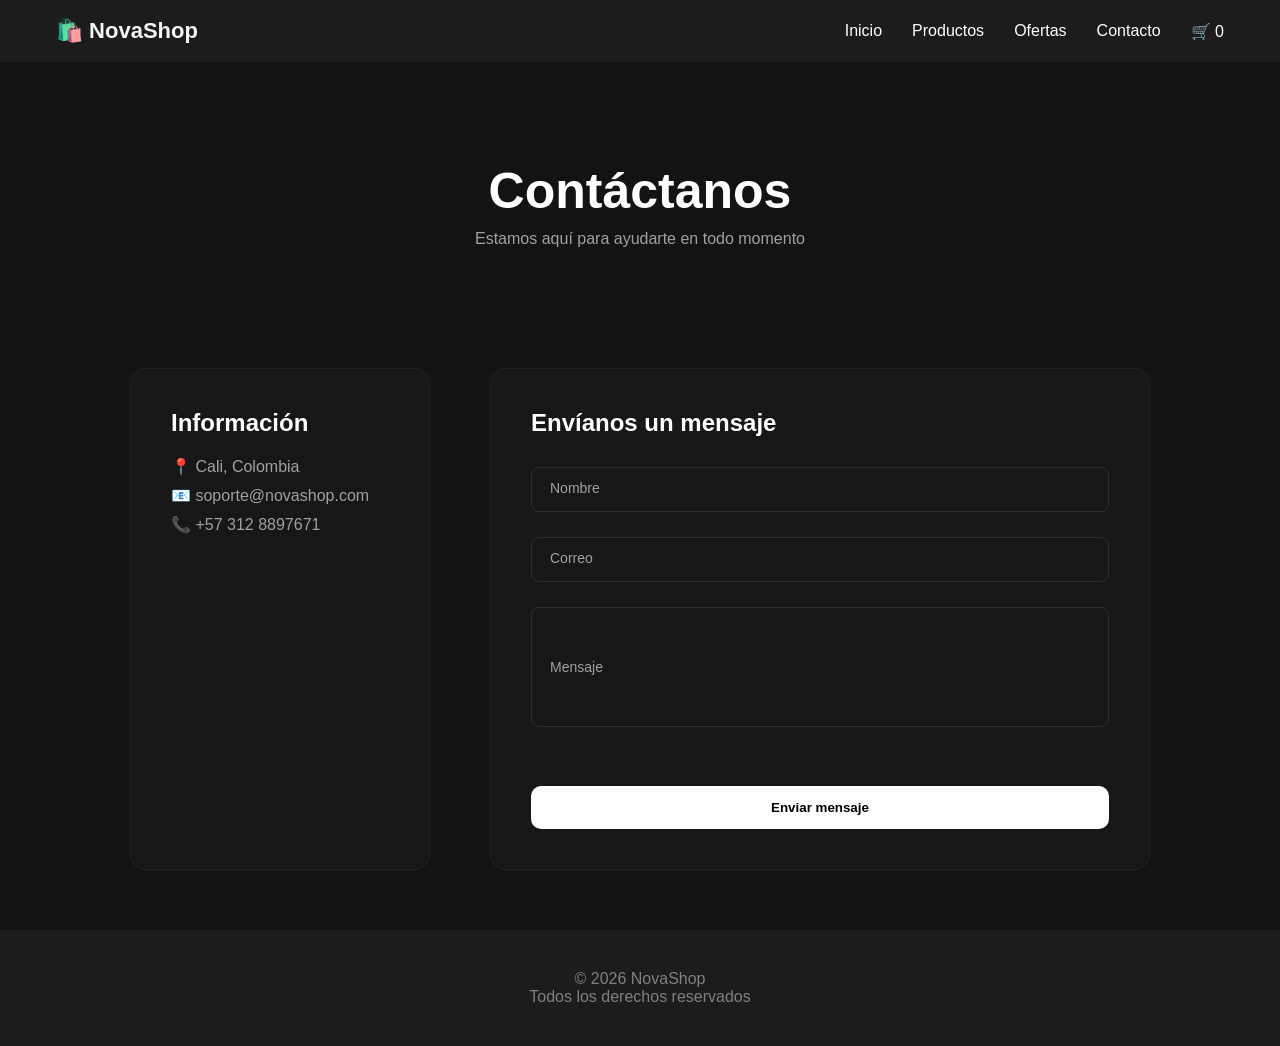
==== src/NovaShop/contacto.html @ 6c7a3166 "Add files via upload" ====
<!DOCTYPE html>
<html>
    <head>
        <title>Contacto</title>
        <link rel="stylesheet" href="styles.css">
    </head>
    <body>
        <header class="navbar">
        <div class="logo">🛍️ NovaShop</div>
            <nav class="links">
                <a href="index.html">Inicio</a>
                <a href="productos.html">Productos</a>
                <a href="ofertas.html">Ofertas</a>
                <a href="contacto.html">Contacto</a>
                <div class="carrito-icono" id="abrirCarrito">
                    🛒 <span id="contador">0</span>
                </div>
            </nav>
        </header>   
        <main>
            <section class="contact-hero">
                <h1>Contáctanos</h1>
                <p>Estamos aquí para ayudarte en todo momento</p>
            </section>

            <section class="contact-container">
                <div class="contact-info">
                    <h2>Información</h2>
                    <p>📍 Cali, Colombia</p>
                    <p>📧 soporte@novashop.com</p>
                    <p>📞 +57 312 8897671</p>
                </div>

                <form class="contact-form">
                    <h2>Envíanos un mensaje</h2>
                    <div class="input-group">
                        <input type="text" required>
                        <label>Nombre</label>
                    </div>

                    <div class="input-group">
                        <input type="email" required>
                    <label>Correo</label>
                </div>

                <div class="input-group">
                    <textarea required></textarea>
                    <label>Mensaje</label>
                </div>
                <button type="submit">Enviar mensaje</button>
                </form>
            </section>
        </main>
        <footer>
            <p>© 2026 NovaShop</p>
            <p>Todos los derechos reservados</p>
        </footer>
        <div class="overlay" id="overlay"></div>
        <div class="carrito-modal" id="carritoModal">
            <div class="carrito-header">
                <h2>Tu carrito</h2>
                <span id="cerrarCarrito">✖</span>
            </div>
            <div id="carritoItems"></div>
            <div class="carrito-footer">
                <p>Total productos: <span id="total">0</span></p>
            </div>
        </div>

        <script src="script.js"></script>
    </body>
</html>
---- src/NovaShop/styles.css ----
/* CSS del index.html */

* {
    margin: 0;
    padding: 0;
    box-sizing: border-box;
}

body {
    font-family: Arial, sans-serif;
    background: #131313;
    color: white;
}

.navbar {
    display: flex;
    justify-content: space-between;
    align-items: center;
    padding: 18px 56px;
    background: #1c1c1c;
}

.logo {
    color: whitesmoke;
    font-size: 22px;
    font-weight: bold;
    transition: 0.3s;
}

.logo:hover {
    color: #ef4444;
}

.links {
    display: flex;
    gap: 30px;
    align-items: center;
}

.links a{
    text-decoration: none;
    color: white;
    transition: 0.3s;
}

.links a:hover {
    color: #ef4444;
}

.hero {
    text-align: center;
    padding: 120px 20px 80px;
    margin: auto;
    max-width: 800px;
}

.hero h1 {
    font-size: 60px;
    color: white;
    margin-bottom: 20px;
}

.hero p {
    font-size: 25px;
    color: #a1a1a1;
}

.btn {
    display: inline-block;
    font-size: 15px;
    margin-top: 30px;
    padding: 12px 30px;
    border-radius: 8px;
    background: white;
    color: black;
    text-decoration: none;
    font-weight: 600;
    transition: 0.3s;
}

.btn:hover {
    background: #ef4444;
    color: white;
}

button {
    margin-top: 30px;
    padding: 12px 30px;
    border-radius: 8px;
    border: none;
    color: black;
    cursor: pointer;
    transition: 0.3s;
    background: white;
    font-weight: 600;
}

button:hover {
    background: #ef4444;
}

.cards {
    display: flex;
    justify-content: center;
    gap: 55px;
    padding: 10px 20px;
}

.card p {
    margin-top: 15px;
}

.card {
    background: #1c1c1c;
    padding: 25px;
    width: 240px;
    border-radius: 12px;
    text-align: center;
    transition: 0.3s;
    border: 1px solid rgba(255,255,255,0.05);
    cursor: pointer;
}

.card:hover {
    transform: translateY(-5px);
    border-color: #ef4444;
}

.emojis {
    margin-bottom: 18px;
    font-size: 24px;
}

.promo-banner {
    margin: 80px auto;
    max-width: 900px;
    padding: 40px;
    border-radius: 16px;

    background: linear-gradient(
        120deg,
        #000,
        #1a0000,
        #000
    );

    border: 1px solid rgba(239,68,68,0.3);
    box-shadow: 0 0 20px rgba(239,68,68,0.2);

    position: relative;
    overflow: hidden;
    text-align: center;
    transition: 0.3s;
}

.promo-banner::before {
    content: "";
    position: absolute;
    inset: 0;
    background: radial-gradient(circle, rgba(239,68,68,0.2), transparent 70%);
    opacity: 0.5;
    pointer-events: none;
}


.promo.content {
    position: relative;
}

.tag {
    color: #ef4444;
    font-weight: bold;
    letter-spacing: 2px;
    margin-bottom: 10px;
}

.promo-banner h2 {
    font-size: 32px;
    margin-bottom: 20px;
}

.promo-banner:hover {
    transform: translateY(-5px);
    box-shadow: 0 0 30px rgba(239,68,68,0.3);
    transition: all 0.3s ease;
}

footer {
    text-align: center;
    padding: 40px;
    background: #1c1c1c;
    color: gray;
}

/* CSS del index.html */

/* CSS de productos.html */

.h1_productos {
    text-align: center;
    padding: 60px;
    font-size: 55px;
}

.productos-grid {
    display: flex;
    flex-wrap: wrap;
    justify-content: center;
    gap: 60px;
    padding: 40px;
}

.oferta {
    background: black;
    padding: 80px 40px;
    text-align: center;
    margin: 80px auto;
    max-width: 900px;
    border-radius: 16px;
    position: relative;
    overflow: hidden;
    transition: 0.3s;
}

.oferta:hover {
    transform: translateY(-5px);
    box-shadow: 0px 0px 6px white;
}

/* Glow rojo suave */
.oferta::before {
    content: "";
    position: absolute;
    inset: 0;
    background: radial-gradient(circle, rgba(239,68,68,0.15), transparent 70%);
    opacity: 0.6;
}

/* Para que el contenido quede encima */
.oferta * {
    position: relative;
}

/* Badge arriba */
.badge {
    color: #ef4444;
    font-weight: bold;
    margin-bottom: 15px;
    letter-spacing: 2px;
}

/* Título grande */
.oferta h2 {
    font-size: 40px;
    margin-bottom: 15px;
}

/* Descripción */
.descripcion {
    color: #a1a1a1;
    font-size: 18px;
    margin-bottom: 20px;
}

/* Precio antiguo */
.precio-antiguo {
    text-decoration: line-through;
    color: gray;
    margin-bottom: 5px;
}

/* Precio nuevo */
.precio {
    font-size: 40px;
    font-weight: bold;
    color: #ef4444;
}

/* Botón */
.oferta button {
    margin-top: 25px;
    font-size: 18px;
}

.oferta button:hover {
    background: #ef4444;
    color: white;
}

/* CSS de productos.html */

/* CSS de ofertas.html */

.titulo-ofertas {
    font-size: 50px;
    text-align: center;
    background: linear-gradient(
        135deg,
        #000000,
        #1a1a1a,
        #3b0000
    );
    padding: 60px;
}

.oferta-principal1 {
        background: linear-gradient(
        135deg,
        #000000,
        #1a1a1a,
        #3b0000
    );
    padding: 80px 40px;
    text-align: center;
    margin: 60px auto;
    max-width: 900px;
    border-radius: 16px;
    position: relative;
    overflow: hidden;
    transition: 0.3s;
}

.oferta-principal1:hover {
    transform: translateY(-5px);
    box-shadow: 0px 0px 6px white;
}

.oferta-principal1 h2 {
    font-size: 35px;
    margin-bottom: 25px;
}

.description {
    font-size: 16px;
    font-weight: bold;
    margin-bottom: 15px;
}

.precio-antiguo {
    margin-bottom: 15px;
}

.precio-nuevo {
    font-size: 45px;
    font-weight: bold;
    color: #ef4444;
}

.oferta-principal2 {
        background: linear-gradient(
        135deg,
        #000000,
        #1a1a1a,
        #3b0000
    );
    padding: 80px 40px;
    text-align: center;
    margin: 60px auto;
    max-width: 900px;
    border-radius: 16px;
    position: relative;
    overflow: hidden;
    transition: 0.3s;
}

.oferta-principal2:hover {
    transform: translateY(-5px);
    box-shadow: 0px 0px 6px white;
}

.oferta-principal2 h2 {
    font-size: 35px;
    margin-bottom: 25px;
}

.titulo-secundarias {
    text-align: center;
    background: linear-gradient(
        to right,
        #131313,
        #1c1c1c,
        #131313
    );
    padding: 60px;
    margin: 40px 0 40px 0;
}

.titulo-secundarias h2 {
    font-size: 40px;
}

.oferta-secundaria {
    display: flex;
    justify-content: center;
    gap: 90px;
    padding: 15px 30px;
}

.oferta-card {
    background: #1c1c1c;
    padding: 25px;
    width: 240px;
    border-radius: 12px;
    text-align: center;
    transition: 0.3s;
    border: 1px solid rgba(255,255,255,0.05);
    cursor: pointer;
}

.oferta-card:hover {
    transform: translateY(-5px);
    border-color: #ef4444;
}

.oferta-card p {
    margin-bottom: 15px;
}

.oferta-card button {
    margin-top: 10px;
}

.oferta-card .precio-antiguo {
    margin: 10px;
}

.titulo-flash {
    text-align: center;
    background: linear-gradient(
        120deg,
        #000 0%,
        #1a0000 40%,
        #000 100%
    );
    
    border: 1px solid #ef4444;
    box-shadow: 0 0 20px rgba(239,68,68,0.4);
    padding: 60px;
    margin: 40px 0 40px 0;
    animation: glow 1.5s ease-in-out infinite alternate;
}

@keyframes glow {
    from {
        box-shadow: 0 0 10px rgba(239,68,68,0.2);
    }
    to {
        box-shadow: 0 0 30px rgba(239,68,68,0.4);
    }

}

.titulo-flash h2 {
    font-size: 40px;
    margin-bottom: 20px;
}

.titulo-flash p {
    font-size: 16px;
    font-weight: bold;
}

.oferta-flash {
    display: flex;
    justify-content: center;
    gap: 90px;
    padding: 15px 30px;
}

.ofertas-flash {
    background: radial-gradient(circle at 20% 30%, rgba(239,68,68,0.25), transparent 40%),
                radial-gradient(circle at 80% 70%, rgba(239,68,68,0.15), transparent 50%),
                #000;
    border: 1px solid rgba(239,68,68,0.3);
    box-shadow: 0 0 25px rgba(239,68,68,0.2);
    padding: 40px;
    width: 240px;
    border-radius: 12px;
    text-align: center;
    transition: 0.3s;
    border: 1px solid rgba(255,255,255,0.05);
    cursor: pointer;
    margin-bottom: 30px;
}

.ofertas-flash:hover {
    transform: translateY(-5px);
}

.ofertas-flash h3{
    margin-bottom: 20px;
    color: #ef4444;
}


/* CSS de ofertas.html */

/* CSS de contacto.html */

.contact-hero {
    text-align: center;
    padding: 100px 20px 60px;
}

.contact-hero h1 {
    font-size: 50px;
    margin-bottom: 10px;
}

.contact-hero p {
    color: #a1a1a1;
}

.contact-container {
    display: flex;
    justify-content: center;
    gap: 60px;
    padding: 60px 40px;
    max-width: 1100px;
    margin: auto;
}

.contact-info {
    background: rgba(28,28,28,0.6);
    padding: 40px;
    border-radius: 16px;
    width: 300px;
    backdrop-filter: blur(10px);
    border: 1px solid rgba(255,255,255,0.05);
}

.contact-info h2 {
    margin-bottom: 20px;
}

.contact-info p {
    color: #a1a1a1;
    margin-bottom: 10px;
}

.contact-form {
    flex: 1;
    background: rgba(28,28,28,0.6);
    padding: 40px;
    border-radius: 16px;
    backdrop-filter: blur(10px);
    border: 1px solid rgba(255,255,255,0.05);
}

.contact-form h2 {
    margin-bottom: 30px;
}

.input-group {
    position: relative;
    margin-bottom: 25px;
}

.input-group input,
.input-group textarea {
    width: 100%;
    padding: 14px;
    background: transparent;
    border: 1px solid rgba(255,255,255,0.1);
    border-radius: 8px;
    color: white;
    outline: none;
}

.input-group label {
    position: absolute;
    top: 50%;
    left: 14px;
    transform: translateY(-65%);
    color: #a1a1a1;
    font-size: 14px;
    pointer-events: none;
    transition: 0.3s;
    padding: 0 5px;
}

.input-group input:focus + label,
.input-group textarea:focus + label,
.input-group input:valid + label,
.input-group textarea:valid + label {
    top: -8px;
    font-size: 12px;
    color: #ef4444;
}

.contact-form textarea {
    height: 120px;
    resize: none;
}

.contact-form button {
    width: 100%;
    padding: 14px;
    border-radius: 10px;
    border: none;
    background: white;
    color: black;
    font-weight: bold;
    cursor: pointer;
    transition: 0.3s;
}

.contact-form button:hover {
    background: #ef4444;
    color: white;
    box-shadow: 0 0 20px rgba(239,68,68,0.4);
}

/* CSS de contacto.html */

/* CSS del carrito */

.overlay {
    position: fixed;
    inset: 0;
    background: rgba(0,0,0,0.6);
    backdrop-filter: blur(6px);
    opacity: 0;
    pointer-events: none;
    transition: 0.3s;
    z-index: 999;
}

.overlay.activo {
    opacity: 1;
    pointer-events: all;
}

.carrito-icono {
    transition: 0.3s;
    cursor: pointer;
}

.carrito-icono:hover {
    background: #ef4444;
    border-radius: 4px;
    padding: 8px;
}

.carrito-modal {
    position: fixed;
    top: 50%;
    left: 50%;
    transform: translate(-50%, -60%) scale(0.9);
    width: 400px;
    max-height: 80vh;
    background: #111;
    border-radius: 16px;
    padding: 20px;
    opacity: 0;
    transition: 0.3s;
    z-index: 1000;
    display: flex;
    flex-direction: column;
}

.carrito-modal.activo {
    opacity: 1;
    transform: translate(-50%, -50%) scale(1);
}

.carrito-header {
    display: flex;
    justify-content: space-between;
    align-items: center;
    margin-bottom: 15px;
}

.carrito-header span {
    cursor: pointer;
    font-size: 18px;
}

#carritoItems {
    flex: 1;
    overflow-y: auto;
}

.item {
    display: flex;
    justify-content: space-between;
    background: #1c1c1c;
    padding: 12px;
    border-radius: 10px;
    margin-bottom: 10px;
    align-items: center;
    transition: 0.2s;
}

.item:hover {
    border: 1px solid #ef4444;
}

.item button {
    display: flex;
    align-items: center;
    justify-content: center;
    height: 30px;
    width: 30px;
    font-size: 16px;
    background: none;
    border: none;
    color: #ef4444;
    cursor: pointer;
}

.item button {
    margin-top: 0;
}


.carrito-footer {
    border-top: 1px solid #333;
    padding-top: 10px;
    text-align: center;
    margin-top: 10px;
}

/* CSS del carrito */
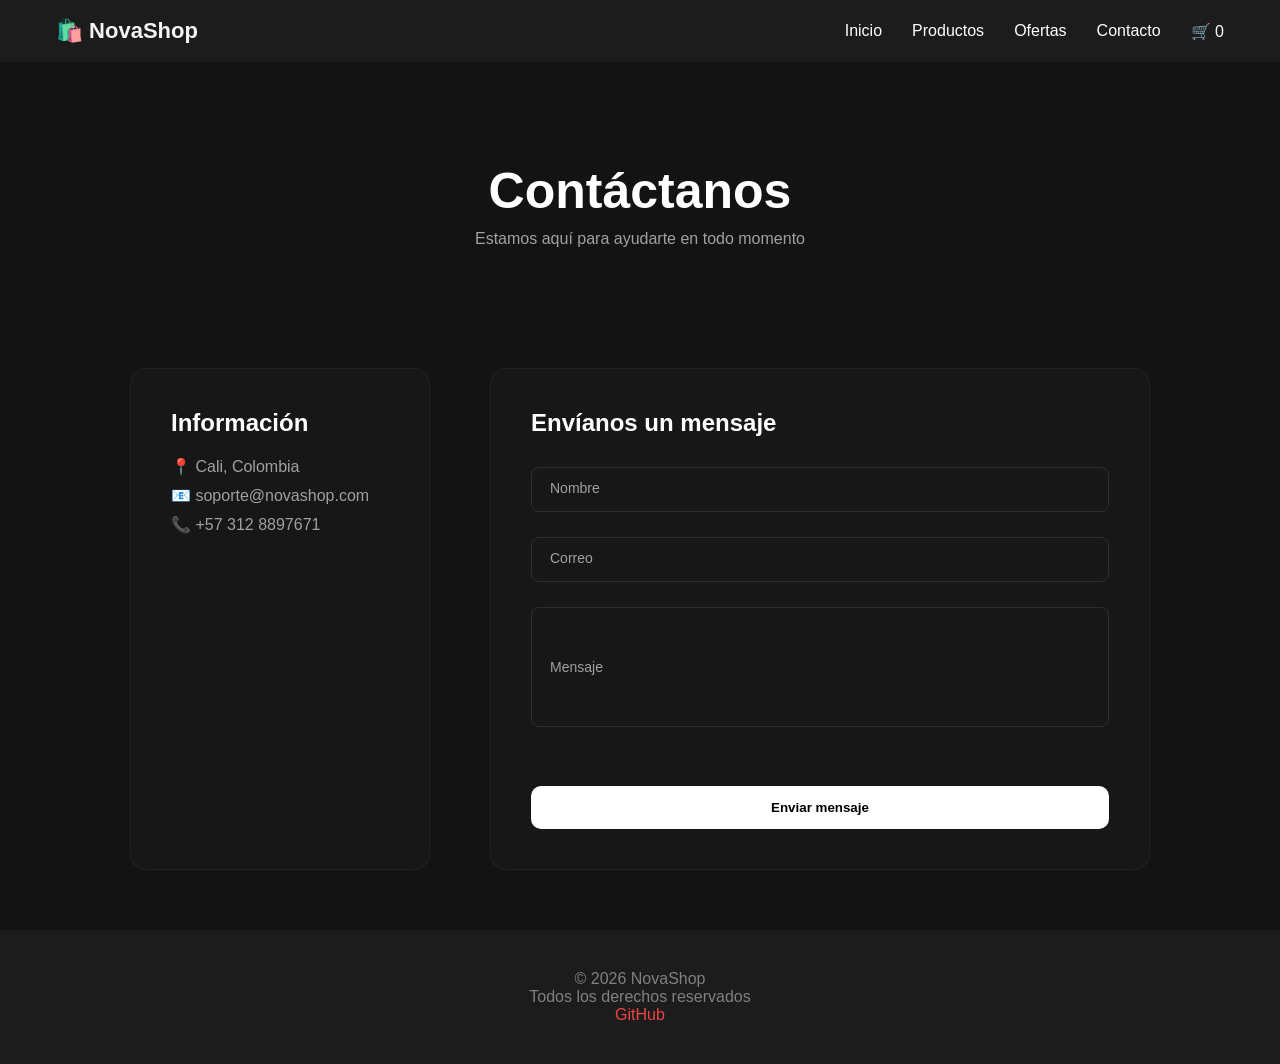
==== commit 9371c394: "Update contacto.html" ====
--- a/src/NovaShop/contacto.html
+++ b/src/NovaShop/contacto.html
@@ -3,20 +3,37 @@
     <head>
         <title>Contacto</title>
         <link rel="stylesheet" href="styles.css">
+        <meta name="viewport" content="width=device-width,initial-scale=1.0">
     </head>
     <body>
         <header class="navbar">
-        <div class="logo">🛍️ NovaShop</div>
+            <div class="logo">🛍️ NovaShop</div>
             <nav class="links">
                 <a href="index.html">Inicio</a>
                 <a href="productos.html">Productos</a>
                 <a href="ofertas.html">Ofertas</a>
                 <a href="contacto.html">Contacto</a>
-                <div class="carrito-icono" id="abrirCarrito">
-                    🛒 <span id="contador">0</span>
+            
+                <div class="carrito">
+                    <div class="carrito-icono" id="abrirCarrito">
+                        🛒 <span id="contador">0</span>
+                    </div>
+                    <div class="carrito-dropdown" id="carritoDropdown">
+                        <div class="carrito-header">
+                            <h3>Carrito</h3>
+                            <span id="cerrarCarrito">✖</span>
+                        </div>
+                    
+                        <div id="carritoItems"></div>
+                    
+                        <div class="carrito-footer">
+                            <p>Total: <span id="total">$0</span></p>
+                            <button class="btn-pagar">Ir a pagar</button>
+                        </div>
+                    </div>
                 </div>
-            </nav>
-        </header>   
+            </nav>    
+        </header>
         <main>
             <section class="contact-hero">
                 <h1>Contáctanos</h1>
@@ -54,19 +71,8 @@
         <footer>
             <p>© 2026 NovaShop</p>
             <p>Todos los derechos reservados</p>
+            <a href="https://github.com/Andres-2201/Proyecto">GitHub</a>
         </footer>
-        <div class="overlay" id="overlay"></div>
-        <div class="carrito-modal" id="carritoModal">
-            <div class="carrito-header">
-                <h2>Tu carrito</h2>
-                <span id="cerrarCarrito">✖</span>
-            </div>
-            <div id="carritoItems"></div>
-            <div class="carrito-footer">
-                <p>Total productos: <span id="total">0</span></p>
-            </div>
-        </div>
-
         <script src="script.js"></script>
     </body>
-</html>+</html>
--- a/src/NovaShop/styles.css
+++ b/src/NovaShop/styles.css
@@ -1,290 +1,284 @@
 /* CSS del index.html */
 
 * {
-    margin: 0;
-    padding: 0;
-    box-sizing: border-box;
+margin: 0;
+padding: 0;
+box-sizing: border-box;
 }
 
 body {
-    font-family: Arial, sans-serif;
-    background: #131313;
-    color: white;
+font-family: Arial, sans-serif;
+background: #131313;
+color: white;
 }
 
 .navbar {
-    display: flex;
-    justify-content: space-between;
-    align-items: center;
-    padding: 18px 56px;
-    background: #1c1c1c;
+display: flex;
+justify-content: space-between;
+align-items: center;
+padding: 18px 56px;
+background: #1c1c1c;
 }
 
 .logo {
-    color: whitesmoke;
-    font-size: 22px;
-    font-weight: bold;
-    transition: 0.3s;
+color: whitesmoke;
+font-size: 22px;
+font-weight: bold;
+transition: 0.3s;
+
 }
 
 .logo:hover {
+color: #ef4444;
+}
+
+.links {
+display: flex;
+gap: 30px;
+align-items: center;
+}
+
+.links a{
+text-decoration: none;
+color: white;
+transition: 0.3s;
+}
+
+.links a:hover {
+color: #ef4444;
+}
+
+.hero {
+text-align: center;
+padding: 120px 20px 80px;
+margin: auto;
+max-width: 800px;
+}
+
+.hero h1 {
+font-size: 60px;
+color: white;
+margin-bottom: 20px;
+}
+
+.hero p {
+font-size: 25px;
+color: #a1a1a1;
+}
+
+.btn {
+display: inline-block;
+font-size: 15px;
+margin-top: 30px;
+padding: 12px 30px;
+border-radius: 8px;
+background: white;
+color: black;
+text-decoration: none;
+font-weight: 600;
+transition: 0.3s;
+}
+
+.btn:hover {
+background: #ef4444;
+color: white;
+}
+
+button {
+margin-top: 30px;
+padding: 12px 30px;
+border-radius: 8px;
+border: none;
+color: black;
+cursor: pointer;
+transition: 0.3s;
+background: white;
+font-weight: 600;
+}
+
+button:hover {
+background: #ef4444;
+}
+
+.cards {
+display: flex;
+justify-content: center;
+gap: 55px;
+padding: 10px 20px;
+}
+
+.card p {
+margin-top: 15px;
+}
+
+.card {
+background: #1c1c1c;
+padding: 25px;
+width: 240px;
+border-radius: 12px;
+text-align: center;
+transition: 0.3s;
+border: 1px solid rgba(255,255,255,0.05);
+cursor: pointer;
+}
+
+.card:hover {
+transform: translateY(-5px);
+border-color: #ef4444;
+}
+
+.emojis {
+margin-bottom: 18px;
+font-size: 24px;
+}
+
+.promo-banner {
+margin: 80px auto;
+max-width: 900px;
+padding: 40px;
+border-radius: 16px;
+background: linear-gradient(
+    120deg,
+    #000,
+    #1a0000,
+    #000
+);
+border: 1px solid rgba(239,68,68,0.3);
+box-shadow: 0 0 20px rgba(239,68,68,0.2);
+position: relative;
+overflow: hidden;
+text-align: center;
+transition: 0.3s;
+}
+
+.promo-banner::before {
+content: "";
+position: absolute;
+inset: 0;
+background: radial-gradient(circle, rgba(239,68,68,0.2), transparent 70%);
+opacity: 0.5;
+pointer-events: none;
+}
+
+.promo.content {
+position: relative;
+}
+
+.tag {
+color: #ef4444;
+font-weight: bold;
+letter-spacing: 2px;
+margin-bottom: 10px;
+}
+
+.promo-banner h2 {
+font-size: 32px;
+margin-bottom: 20px;
+}
+
+.promo-banner:hover {
+transform: translateY(-5px);
+box-shadow: 0 0 30px rgba(239,68,68,0.3);
+transition: all 0.3s ease;
+}
+
+footer {
+text-align: center;
+padding: 40px;
+background: #1c1c1c;
+color: gray;
+}
+
+footer a {
+    text-decoration: none;
     color: #ef4444;
 }
 
-.links {
-    display: flex;
-    gap: 30px;
-    align-items: center;
-}
-
-.links a{
-    text-decoration: none;
-    color: white;
-    transition: 0.3s;
-}
-
-.links a:hover {
-    color: #ef4444;
-}
-
-.hero {
-    text-align: center;
-    padding: 120px 20px 80px;
-    margin: auto;
-    max-width: 800px;
-}
-
-.hero h1 {
-    font-size: 60px;
-    color: white;
-    margin-bottom: 20px;
-}
-
-.hero p {
-    font-size: 25px;
-    color: #a1a1a1;
-}
-
-.btn {
-    display: inline-block;
-    font-size: 15px;
-    margin-top: 30px;
-    padding: 12px 30px;
-    border-radius: 8px;
-    background: white;
-    color: black;
-    text-decoration: none;
-    font-weight: 600;
-    transition: 0.3s;
-}
-
-.btn:hover {
-    background: #ef4444;
-    color: white;
-}
-
-button {
-    margin-top: 30px;
-    padding: 12px 30px;
-    border-radius: 8px;
-    border: none;
-    color: black;
-    cursor: pointer;
-    transition: 0.3s;
-    background: white;
-    font-weight: 600;
-}
-
-button:hover {
-    background: #ef4444;
-}
-
-.cards {
-    display: flex;
-    justify-content: center;
-    gap: 55px;
-    padding: 10px 20px;
-}
-
-.card p {
-    margin-top: 15px;
-}
-
-.card {
-    background: #1c1c1c;
-    padding: 25px;
-    width: 240px;
-    border-radius: 12px;
-    text-align: center;
-    transition: 0.3s;
-    border: 1px solid rgba(255,255,255,0.05);
-    cursor: pointer;
-}
-
-.card:hover {
-    transform: translateY(-5px);
-    border-color: #ef4444;
-}
-
-.emojis {
-    margin-bottom: 18px;
-    font-size: 24px;
-}
-
-.promo-banner {
-    margin: 80px auto;
-    max-width: 900px;
-    padding: 40px;
-    border-radius: 16px;
-
-    background: linear-gradient(
-        120deg,
-        #000,
-        #1a0000,
-        #000
-    );
-
-    border: 1px solid rgba(239,68,68,0.3);
-    box-shadow: 0 0 20px rgba(239,68,68,0.2);
-
-    position: relative;
-    overflow: hidden;
-    text-align: center;
-    transition: 0.3s;
-}
-
-.promo-banner::before {
-    content: "";
-    position: absolute;
-    inset: 0;
-    background: radial-gradient(circle, rgba(239,68,68,0.2), transparent 70%);
-    opacity: 0.5;
-    pointer-events: none;
-}
-
-
-.promo.content {
-    position: relative;
-}
-
-.tag {
-    color: #ef4444;
-    font-weight: bold;
-    letter-spacing: 2px;
-    margin-bottom: 10px;
-}
-
-.promo-banner h2 {
-    font-size: 32px;
-    margin-bottom: 20px;
-}
-
-.promo-banner:hover {
-    transform: translateY(-5px);
-    box-shadow: 0 0 30px rgba(239,68,68,0.3);
-    transition: all 0.3s ease;
-}
-
-footer {
-    text-align: center;
-    padding: 40px;
-    background: #1c1c1c;
-    color: gray;
-}
-
 /* CSS del index.html */
 
 /* CSS de productos.html */
 
 .h1_productos {
-    text-align: center;
-    padding: 60px;
-    font-size: 55px;
+text-align: center;
+padding: 60px;
+font-size: 55px;
 }
 
 .productos-grid {
-    display: flex;
-    flex-wrap: wrap;
-    justify-content: center;
-    gap: 60px;
-    padding: 40px;
+display: flex;
+flex-wrap: wrap;
+justify-content: center;
+gap: 60px;
+padding: 40px;
 }
 
 .oferta {
-    background: black;
-    padding: 80px 40px;
-    text-align: center;
-    margin: 80px auto;
-    max-width: 900px;
-    border-radius: 16px;
-    position: relative;
-    overflow: hidden;
-    transition: 0.3s;
+background: black;
+padding: 80px 40px;
+text-align: center;
+margin: 80px auto;
+max-width: 900px;
+border-radius: 16px;
+position: relative;
+overflow: hidden;
+transition: 0.3s;
 }
 
 .oferta:hover {
-    transform: translateY(-5px);
-    box-shadow: 0px 0px 6px white;
-}
-
-/* Glow rojo suave */
+transform: translateY(-5px);
+box-shadow: 0px 0px 6px white;
+}
+
 .oferta::before {
-    content: "";
-    position: absolute;
-    inset: 0;
-    background: radial-gradient(circle, rgba(239,68,68,0.15), transparent 70%);
-    opacity: 0.6;
-}
-
-/* Para que el contenido quede encima */
+content: "";
+position: absolute;
+inset: 0;
+background: radial-gradient(circle, rgba(239,68,68,0.15), transparent 70%);
+opacity: 0.6;
+}
+
 .oferta * {
-    position: relative;
-}
-
-/* Badge arriba */
+position: relative;
+}
+
 .badge {
-    color: #ef4444;
-    font-weight: bold;
-    margin-bottom: 15px;
-    letter-spacing: 2px;
-}
-
-/* Título grande */
+color: #ef4444;
+font-weight: bold;
+margin-bottom: 15px;
+letter-spacing: 2px;
+}
+
 .oferta h2 {
-    font-size: 40px;
-    margin-bottom: 15px;
-}
-
-/* Descripción */
+font-size: 40px;
+margin-bottom: 15px;
+}
+
 .descripcion {
-    color: #a1a1a1;
-    font-size: 18px;
-    margin-bottom: 20px;
-}
-
-/* Precio antiguo */
+color: #a1a1a1;
+font-size: 18px;
+margin-bottom: 20px;
+}
+
 .precio-antiguo {
-    text-decoration: line-through;
-    color: gray;
-    margin-bottom: 5px;
-}
-
-/* Precio nuevo */
+text-decoration: line-through;
+color: gray;
+margin-bottom: 5px;
+}
+
 .precio {
-    font-size: 40px;
-    font-weight: bold;
-    color: #ef4444;
-}
-
-/* Botón */
+font-size: 40px;
+font-weight: bold;
+color: #ef4444;
+}
+
 .oferta button {
-    margin-top: 25px;
-    font-size: 18px;
+margin-top: 25px;
+font-size: 18px;
 }
 
 .oferta button:hover {
-    background: #ef4444;
-    color: white;
+background: #ef4444;
+color: white;
 }
 
 /* CSS de productos.html */
@@ -615,40 +609,13 @@
 
 /* CSS del carrito */
 
-.overlay {
-    position: fixed;
-    inset: 0;
-    background: rgba(0,0,0,0.6);
-    backdrop-filter: blur(6px);
-    opacity: 0;
-    pointer-events: none;
-    transition: 0.3s;
-    z-index: 999;
-}
-
-.overlay.activo {
-    opacity: 1;
-    pointer-events: all;
-}
-
-.carrito-icono {
-    transition: 0.3s;
-    cursor: pointer;
-}
-
-.carrito-icono:hover {
-    background: #ef4444;
-    border-radius: 4px;
-    padding: 8px;
-}
-
 .carrito-modal {
     position: fixed;
     top: 50%;
     left: 50%;
     transform: translate(-50%, -60%) scale(0.9);
     width: 400px;
-    max-height: 80vh;
+    max-height: 95%;
     background: #111;
     border-radius: 16px;
     padding: 20px;
@@ -664,16 +631,23 @@
     transform: translate(-50%, -50%) scale(1);
 }
 
-.carrito-header {
-    display: flex;
-    justify-content: space-between;
-    align-items: center;
-    margin-bottom: 15px;
+.cerrar-carrito {
+    cursor: pointer;
+    font-size: 18px;
+    transition: 0.2s;
+}
+
+.cerrar-carrito {
+    color: #ef4444;
 }
 
 .carrito-header span {
     cursor: pointer;
     font-size: 18px;
+}
+
+.carrito-icono {
+    cursor: pointer;
 }
 
 #carritoItems {
@@ -721,4 +695,252 @@
     margin-top: 10px;
 }
 
-/* CSS del carrito */+.carrito {
+    position: relative;
+}
+
+.carrito-dropdown {
+    position: absolute;
+    top: 40px;
+    right: 0;
+    width: 320px;
+    background: #111;
+    border-radius: 12px;
+    padding: 15px;
+    opacity: 0;
+    transform: translateY(-10px);
+    pointer-events: none;
+    transition: 0.3s;
+    z-index: 1000;
+}
+
+.carrito-dropdown.activo {
+    opacity: 1;
+    transform: translateY(0);
+    pointer-events: all;
+}
+
+.carrito-header {
+    display: flex;
+    justify-content: space-between;
+    align-items: center;
+    margin-bottom: 10px;
+}
+
+.carrito-header span {
+    cursor: pointer;
+}
+
+#carritoItems {
+    max-height: 250px;
+    overflow-y: auto;
+}
+
+.acciones button {
+    margin-top: 0;
+    padding: 5px 8px;
+    font-size: 14px;
+}
+
+.carrito-footer {
+    border-top: 1px solid #333;
+    margin-top: 10px;
+    padding-top: 10px;
+    text-align: center;
+}
+
+/* CSS del carrito */
+
+/* CSS adaptable a cel */
+
+@media (max-width: 768px) {
+
+    .navbar {
+        flex-direction: column;
+        align-items: flex-start;
+        gap: 10px;
+    }
+
+    .links {
+        flex-wrap: wrap;
+        gap: 15px;
+    }
+
+    .carrito {
+        align-self: flex-end;
+    }
+
+    .hero h1 {
+        font-size: 35px;
+    }
+
+    .hero p {
+        font-size: 18px;
+    }
+
+    .cards {
+        flex-direction: column;
+        align-items: center;
+        gap: 30px;
+    }
+
+    .card {
+        width: 90%;
+    }
+
+    .promo-banner {
+        margin: 40px 20px;
+        padding: 30px 20px;
+    }
+
+    .promo-banner h2 {
+        font-size: 24px;
+    }
+
+    .h1_productos {
+        font-size: 35px;
+        padding: 30px;
+    }
+
+    .productos-grid {
+        flex-direction: column;
+        align-items: center;
+        gap: 30px;
+    }
+
+    .oferta {
+        margin: 40px 20px;
+        padding: 40px 20px;
+    }
+
+    .titulo-ofertas {
+        font-size: 35px;
+        padding: 30px;
+    }
+
+    .oferta-principal1,
+    .oferta-principal2 {
+        margin: 40px 20px;
+        padding: 40px 20px;
+    }
+
+    .oferta-principal1 h2,
+    .oferta-principal2 h2 {
+        font-size: 24px;
+    }
+
+    .oferta-secundaria {
+        flex-direction: column;
+        align-items: center;
+        gap: 30px;
+    }
+
+    .oferta-card {
+        width: 90%;
+    }
+
+    .titulo-secundarias h2 {
+        font-size: 28px;
+    }
+
+    .titulo-flash {
+        padding: 30px;
+    }
+
+    .titulo-flash h2 {
+        font-size: 28px;
+    }
+
+    .oferta-flash {
+        flex-direction: column;
+        align-items: center;
+        gap: 30px;
+    }
+
+    .ofertas-flash {
+        width: 90%;
+    }
+
+    .contact-container {
+        flex-direction: column;
+        gap: 30px;
+        padding: 30px 20px;
+    }
+
+    .contact-info {
+        width: 100%;
+    }
+
+    .contact-form {
+        width: 100%;
+    }
+
+    .carrito-modal {
+        width: 90%;
+    }
+}
+
+@media (max-width: 768px) {
+
+    .carrito-modal {
+        width: 90%;
+        max-height: 85vh;
+        padding: 15px;
+    }
+
+    .carrito-header h3 {
+        font-size: 18px;
+    }
+
+    #carritoItems {
+        max-height: 300px;
+        overflow-y: auto;
+    }
+
+    .item {
+        flex-direction: column;
+        align-items: flex-start;
+        gap: 10px;
+    }
+
+    .item div {
+        width: 100%;
+    }
+
+    .acciones {
+        display: flex;
+        justify-content: space-between;
+        width: 100%;
+    }
+
+    .acciones button {
+        flex: 1;
+        margin: 0 3px;
+    }
+
+    .carrito-footer {
+        font-size: 14px;
+    }
+
+    .btn-pagar {
+        width: 100%;
+        margin-top: 10px;
+    }
+}
+
+@media (max-width: 768px) {
+
+    .carrito-dropdown {
+        position: fixed;
+        top: 70px;
+        right: 10px;
+        left: 10px;
+        width: auto;
+        max-width: 100%;
+        z-index: 2000;
+    }
+
+}
+
+/* CSS adaptable a cel */
+
